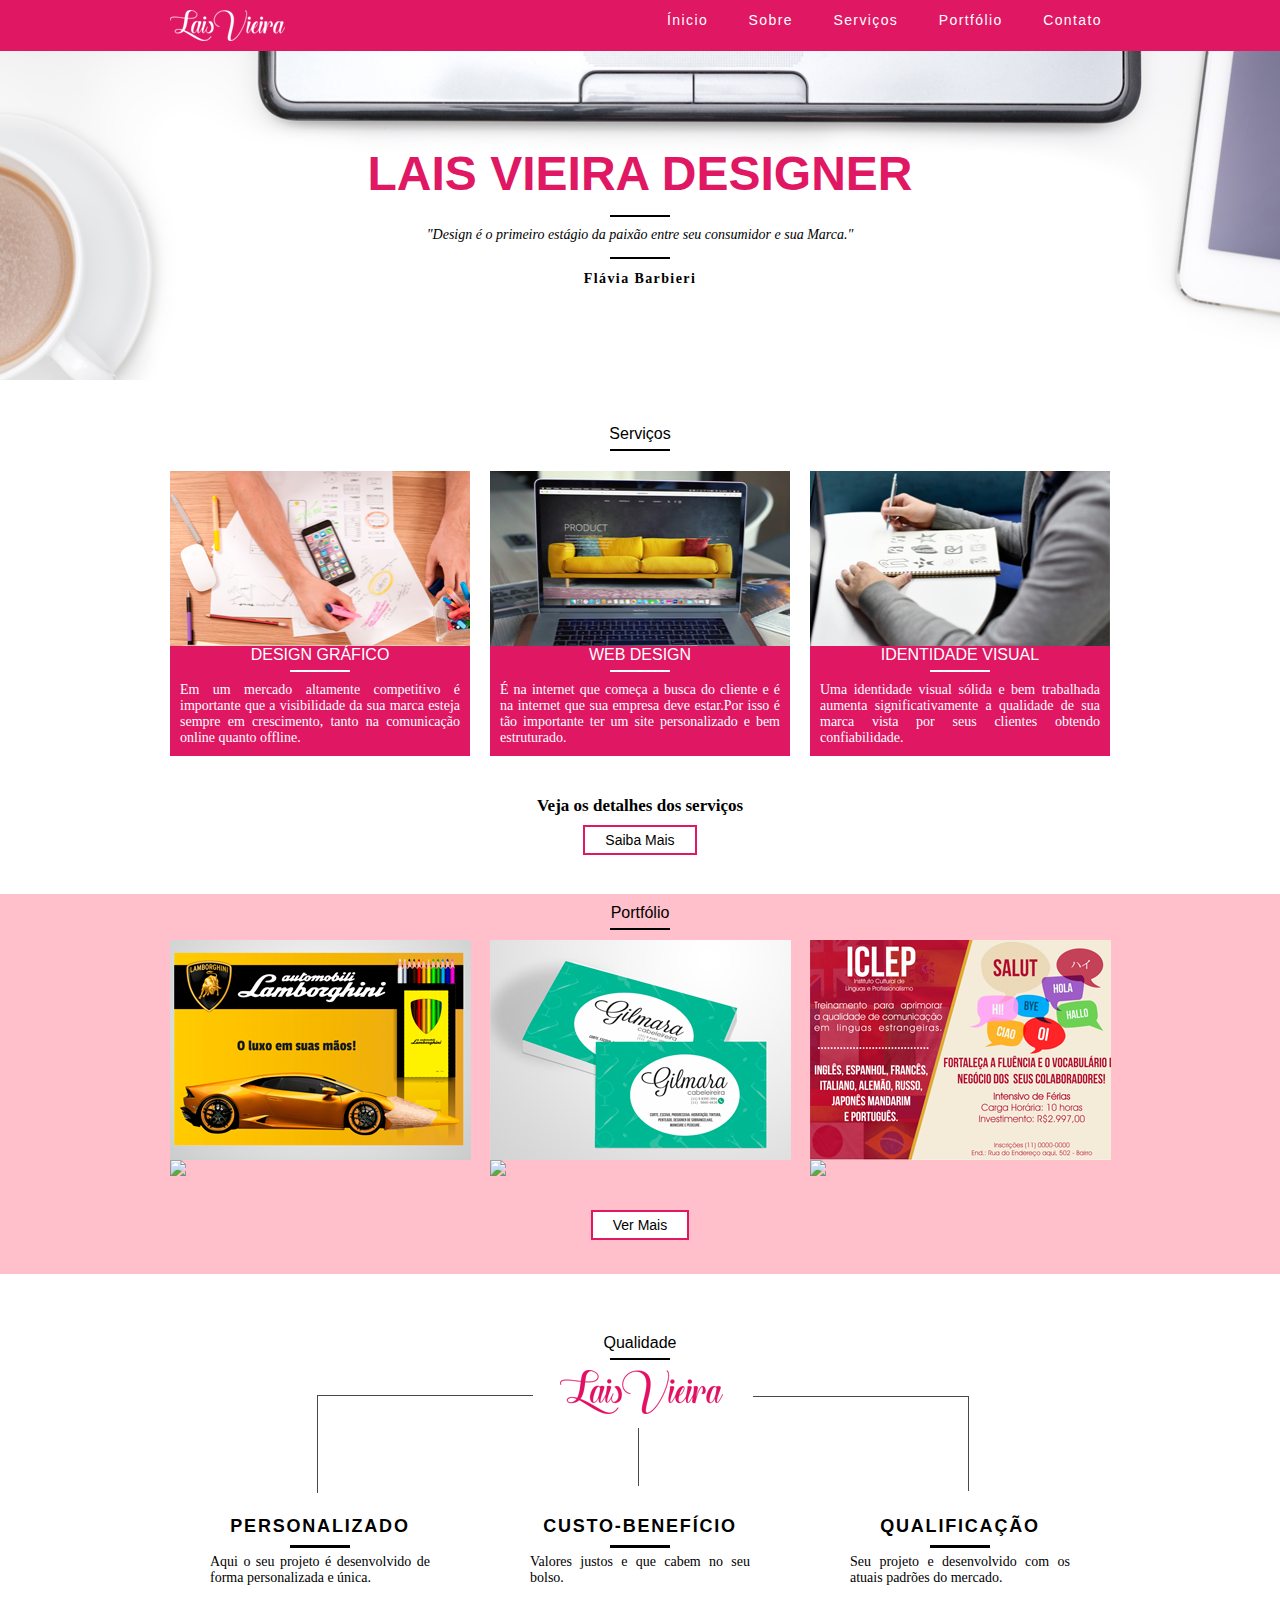
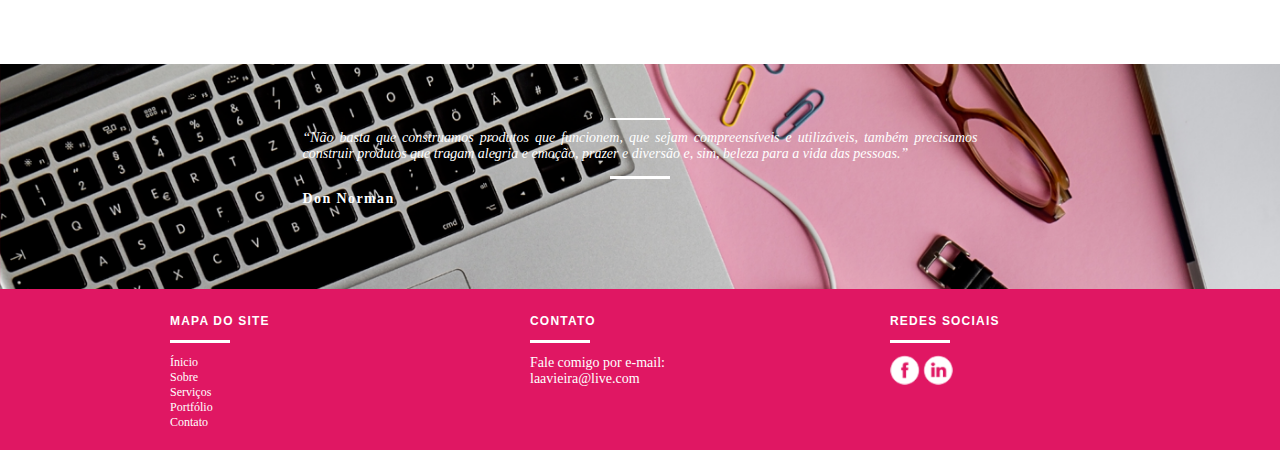
==== index.html @ 623764ba "Add files via upload" ====
<!DOCTYPE html>
<html lang="pt-br">
	<head> 
		<title>Lais Vieira Designer</title>
		<link rel="stylesheet" type="text/css" href="css/normalize.css">
		<link rel="stylesheet" type="text/css" href="css/reset.css">
		<link rel="stylesheet" type="text/css" href="css/grid.css">
		<link rel="stylesheet" type="text/css" href="css/style.css">
	</head>

	<body>

		<header class="header">
			<div class="container">
				<a href="index.html" class="grid-4">
					<img src="img/logo.png" alt="Lais Vieira Design">
				</a>
				<nav class="grid-12 header_menu">
					<ul>
						<li><a href="index.html">Ínicio</a></li>
						<li><a href="sobre.html">Sobre</a></li>
						<li><a href="servicos.html">Serviços</a></li>
						<li><a href="portfolio.html">Portfólio</a></li>
						<li><a href="contato.html">Contato</a></li>
					</ul>
				</nav>
			</div>
		</header>

		<section class="introducao">
			<div class="container">
				<h1>Lais Vieira Designer</h1>
				<blockquote class="quote-externo">
					<p>"Design é o primeiro estágio da paixão entre seu consumidor e sua Marca."</p>
					<cite>Flávia Barbieri</cite>
				</blockquote>
			</div>
		</section>

		<section class="servicos container">
			<h2 class="subtitulo">Serviços</h2>
			<ul class="servicos_linha">
				<li class="grid-1-3">
					<img src="img/servicos/design.png" alt="Design Gráfico">
					<h3 class="subtitulo_branco">Design Gráfico</h3>
					<p>Em um mercado altamente competitivo é importante que a visibilidade da sua marca esteja sempre em crescimento, tanto na comunicação online quanto offline. </p>
				</li>

				<li class="grid-1-3">
					<img src="img/servicos/web-design.png" alt="Web Design">
					<h3 class="subtitulo_branco">Web Design</h3>
					<p>É na internet que começa a busca do cliente e é na internet que sua empresa deve estar.Por isso é tão importante ter um site personalizado e bem estruturado. </p>
				</li>

				<li class="grid-1-3">
					<img src="img/servicos/identidade-visual.png" alt="Identidade Visual">
					<h3 class="subtitulo_branco">Identidade Visual</h3>
					<p>Uma identidade visual sólida e bem trabalhada aumenta significativamente a qualidade de sua marca vista por seus clientes obtendo confiabilidade. </p>
				</li>
			</ul>
			
			<div class="btn_rosa">
				<p>Veja os detalhes dos serviços</p>
				<a href="servicos.html" class="btn">Saiba Mais</a>
			</div>
		</section>

		<section class="portfolio">
			<div class="container">
			<h2 class="subtitulo">Portfólio</h2>
			<ul>
				<li class="grid-1-3">
					<img src="img/portfolio/foto1.png">
				</li>

				<li class="grid-1-3">
					<img src="img/portfolio/foto2.png">
				</li>

				<li class="grid-1-3">
					<img src="img/portfolio/foto3.png">
				</li>
			</ul>
			<ul>
				<li class="grid-1-3">
					<img src="img/portfolio/foto 4.png">
				</li>

				<li class="grid-1-3">
					<img src="img/portfolio/foto 5.png">
				</li>

				<li class="grid-1-3">
					<img src="img/portfolio/foto 6.png">
				</li>
			</ul>
			<div class="btn_rosa">
				<a href="servicos.html" class="btn">Ver Mais</a>
			</div>
		</div>
		</section>

		<section class="qualidade container">
			<h2 class="subtitulo">Qualidade</h2>
			<img src="img/logo-rosa.png" alt="Bikcraft">
			<ul class="qualidade_lista">
				<li class="grid-1-3">
					<h3>Personalizado</h3>
					<p>Aqui o seu projeto é desenvolvido de forma personalizada e única. </p>
				</li>
				<li class="grid-1-3">
					<h3>Custo-benefício</h3>
					<p>Valores justos e que cabem no seu bolso.</p>
				</li>
				<li class="grid-1-3">
					<h3>Qualificação</h3>
					<p>Seu projeto e desenvolvido  com os atuais padrões do mercado. </p>
				</li>
			</ul>		
		</section>

		<section class="quebra">
			<blockquote class="quote-externo-branco  container">
				<p> “Não basta que construamos produtos que funcionem, que sejam 
						compreensíveis e utilizáveis, também precisamos construir produtos 
						que tragam alegria e emoção, prazer e diversão e, sim, beleza para a 
						vida das pessoas.” 	</p>
				<cite> Don Norman </cite>			
			</blockquote>
		</section>

		<footer class="rodape">
			<div class="container">
				<div class="grid-6 mapa-site">
					<h3>Mapa do Site</h3>
					<ul>
						<li><a href="index.html">Ínicio</a></li>
						<li><a href="sobre.html">Sobre</a></li>
						<li><a href="servicos.html">Serviços</a></li>
						<li><a href="Portfolio.html">Portfólio</a></li>
						<li><a href="contato.html">Contato</a></li>
					</ul>						
				</div>

				<div class="grid-6 contato">
					<h3>Contato</h3>
					<p>Fale comigo por e-mail:</p> 
					<p>laavieira@live.com</p>
				</div>

				<div class="grid-4 redes-sociais">
					<h3>Redes Sociais</h3>
					<ul>
						<li>
							<img src="img/icone-facebook.png"><a href="https://www.facebook.com/laavieira2302" target="_blank"></a>
						</li>
						<li>
							<img src="img/icone-linkedin.png"><a href="https://www.linkedin.com/in/lais-vieira-9a462727/" target="_blank"></a>
						</li>
					</ul>					
				</div>


			</div>
		</footer>







	</body>
</html>
---- css/grid.css ----
*, *:before, *:after {
  -webkit-box-sizing: border-box; 
  -moz-box-sizing: border-box; 
  box-sizing: border-box;
}

.container {
	width: 960px;
	margin: 0 auto;
	padding: 0px;
	position: relative;
}

.container:after, .container:before {
	content: " ";
	display: table;
}

.container:after {
	clear: both;
}

.grid-1, .grid-2, .grid-3, .grid-4, .grid-5, .grid-6, .grid-7, .grid-8, .grid-9, .grid-10, .grid-11, .grid-12, .grid-13, .grid-14, .grid-15, .grid-16, .grid-1-3 {
	float: left;
	margin-left: 10px;
	margin-right: 10px;
}

.grid-1 	{width: 40px;}
.grid-2 	{width: 100px;}
.grid-3 	{width: 160px;}
.grid-4 	{width: 220px;}
.grid-5 	{width: 280px;}
.grid-6 	{width: 340px;}
.grid-7 	{width: 400px;}
.grid-8 	{width: 460px;}
.grid-9 	{width: 520px;}
.grid-10 	{width: 580px;}
.grid-11 	{width: 640px;}
.grid-12 	{width: 700px;}
.grid-13 	{width: 760px;}
.grid-14 	{width: 820px;}
.grid-15 	{width: 880px;}
.grid-16 	{width: 940px;}
.grid-1-3	{width: 300px;}

@media only screen and (min-width: 768px) and (max-width: 959px) {

.container {
	width: 768px;
}


.grid-1		{width: 28px;}
.grid-2		{width: 76px;}
.grid-3		{width: 124px;}
.grid-4		{width: 172px;}
.grid-5		{width: 220px;}
.grid-6		{width: 268px;}
.grid-7		{width: 316px;}
.grid-8		{width: 364px;}
.grid-9		{width: 412px;}
.grid-10	{width: 460px;}
.grid-11	{width: 508px;}
.grid-12	{width: 556px;}
.grid-13	{width: 604px;}
.grid-14	{width: 652px;}
.grid-15	{width: 700px;}
.grid-16	{width: 748px;}
.grid-1-3	{width: 236px;}

}

@media only screen and (max-width: 767px) {
.container {
	width: 300px;
}

.qualidade:after {

}



.grid-1, .grid-2, .grid-3, .grid-4, .grid-5, .grid-6, .grid-7, .grid-8, .grid-9, .grid-10, .grid-11, .grid-12, .grid-13, .grid-14, .grid-15, .grid-16, .grid-1-3 {
	width: 300px;
	margin: 0 0 20px 0;
	float: none;
}

}
---- css/style.css ----
/* Estilo Gerais */
body {
	font-family: Arial, Helvetica, sans-serif;
}

p{
	font-family: Georgia, "Times New Roman", serif;
	font-size: 14px;
}

img {
	display: block;

}

.subtitulo {
	text-align: center;
}

/* barrinha preta */
.subtitulo:after {
	content: "";
	display: block;
	width: 60px;
	height: 2.2px;
	background: #000;
	margin: 6px auto 10px auto;
}
/* barrinha branca */
.subtitulo_branco:after {
	content: "";
	display: block;
	width: 60px;
	height: 2.2px;
	background: #fff;
	margin: 6px auto 10px auto;
}

.btn{
	border: solid 2px #e01763;
  padding: 5px 20px 5px 20px;
  color: #000;
  font-size: 14px;
  background: #fff;
}

.btn:hover{
	border: solid 2px #000;
  padding: 5px 20px 5px 20px;
  color: #000;
  font-size: 14px;
}
.quote-externo-branco p{
	font-style: italic;
}

.quote-externo-branco cite{
	font-style: normal;
	font-weight: bold;
	font-size: 14px;
	letter-spacing: .1em;
	font-family: Georgia;
}

.quote-externo-branco p:before, .quote-externo-branco p:after {
	content: "";
	display: block;
	width: 60px;
	height: 2.2px;
	background: #fff;
	margin: 14px auto 10px auto;
}


/* Header */
.header {
	position: fixed;
	z-index: 100;
	width: 100%;
	background: #e01763;
	padding: 10px 0;
}

.header_menu {
	text-align: right;
}

.header_menu ul li {
	display: inline-block;
	margin-left: 20px;
}


.header_menu ul li a {
	font-size: 14px;
	color: #fff;
	letter-spacing: .1em;
	line-height: 20px;
	padding: 8px 8px 8px 8px;
}

.header_menu ul li a:hover {
	color: #000;
	padding: 8px 8px 8px 8px;

}

/* Introdução */

.introducao{
  width: 100%;
  background: url(../img/bg-header.png) no-repeat;
  background-size: cover;
  height: 380px;
  padding-top: 146px;
  text-align: center;
}

.introducao h1{
	font-size: 48px;
	color: #e01763;
	font-weight: bold;
	text-transform: uppercase;

}

.quote-externo{
	color: #000;

}

.quote-externo p{
	font-style: italic;
}

.quote-externo cite{
	font-style: normal;
	font-weight: bold;
	font-size: 14px;
	letter-spacing: .1em;
	font-family: Georgia;
}

.quote-externo p:before, .quote-externo p:after {
	content: "";
	display: block;
	width: 60px;
	height: 2.2px;
	background: #000;
	margin: 14px auto 10px auto;
}

/*Serviços*/
.servicos {
	padding: 45px 0;
}

.servicos img{
	 width: 100%; 
}

.servicos ul{
	padding-top: 10px;
}

.servicos_linha li{
	background: #e01763;
	
}

.servicos_linha h3{
  color: #fff;
  text-transform: uppercase;
  text-align: center;
	
}

.servicos_linha p{
	text-align: justify;
	padding: 0 10px 10px 10px;
	color: #fff;
	
}


.btn_rosa{
	padding-top: 40px;
  clear: both;
	text-align: center;
	font-weight: bold;
}

.btn_rosa p {
	font-size: 17px;
	font-weight: bold;
	padding: 0px 0px 15px 0px;
}

/* Portfolio */
.portfolio{
  width: 100%;
  background: pink;
  padding-top: 10px;
  padding-bottom: 40px;
}

.qualidade {
	padding: 60px 0;
}

.qualidade p {
	text-align: justify;
}

.qualidade:after {
  content: "";
  width: 655px;
  height: 100px;
  display: block;
  background: url(../img/linhas.png) no-repeat center;
  position: absolute;
  top: 120px;
  right: 150px;
  z-index: -1;
}

/* Qualidade */
.qualidade img{
	margin: 0 auto;
	    margin-left: 400px;
}

.qualidade_lista {
	padding-top: 80px;
	padding-bottom: 110px;
}

.qualidade_lista li {
	text-align: center;
	padding: 0 40px;
}

.qualidade_lista li h3{
	font-weight: bold;
	font-size: 18px;
	line-height: 25px;
	text-transform: uppercase;
	letter-spacing: .1em;
	margin-top: 20px;
}

.qualidade_lista li h3:after{
	content: "";
	display: block;
	width: 60px;
	height: 3px;
	background: #000;
	margin: 6px auto;
}


/* Quebra */
.quebra{
	width: 100%;
	height: 225px;
	background: url("../img/design-1.png") no-repeat center;
	background-size: cover;
	text-align: center;
	padding-top: 40px;

}

.quebra .quote-externo-branco {
	max-width: 675px;
	color: #fff;
  text-align: justify;
}

.rodape{
	background: #e01763;
	font-size: 12px;
	padding-top: 20px;
	padding-bottom: 20px;
	font-family: Georgia;
	color: #fff;
}

.rodape h3{
	font-weight: bold;
	font-family: Arial;
	font-weight: bold;
  line-height: 25px;
  text-transform: uppercase;
  letter-spacing: .1em;
  text-align: left;
}

.rodape h3:after{
	content: "";
	display: block;
	width: 60px;
	height: 2.5px;
	background: #fff;
	margin: 6px 0 12px 0;
}

.mapa-site a{
	color: #fff;
	list-style: lower-norwegian;
}

.mapa-site a:hover{
	color: #000;
	list-style: lower-norwegian;
}

.redes-sociais ul li{
	display: inline-block;
}

.redes-sociais img{
	width: 30px;
}
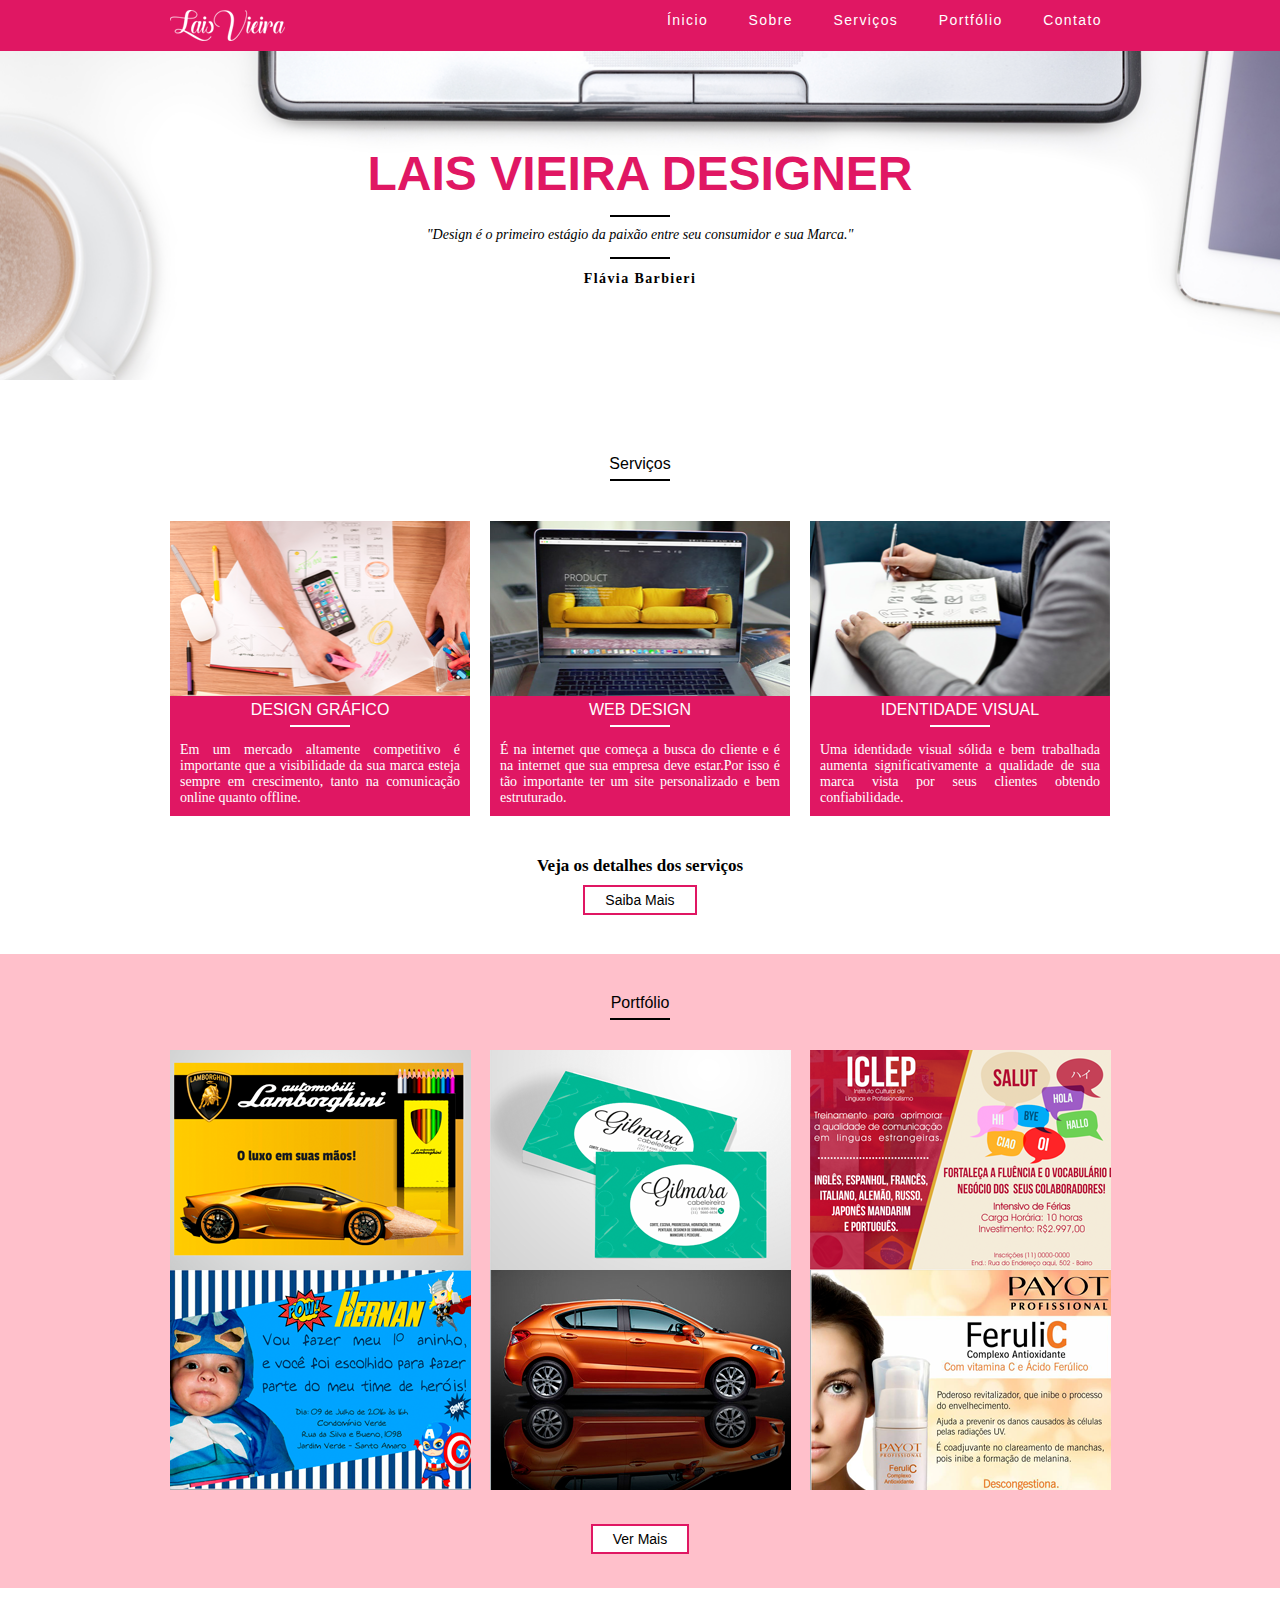
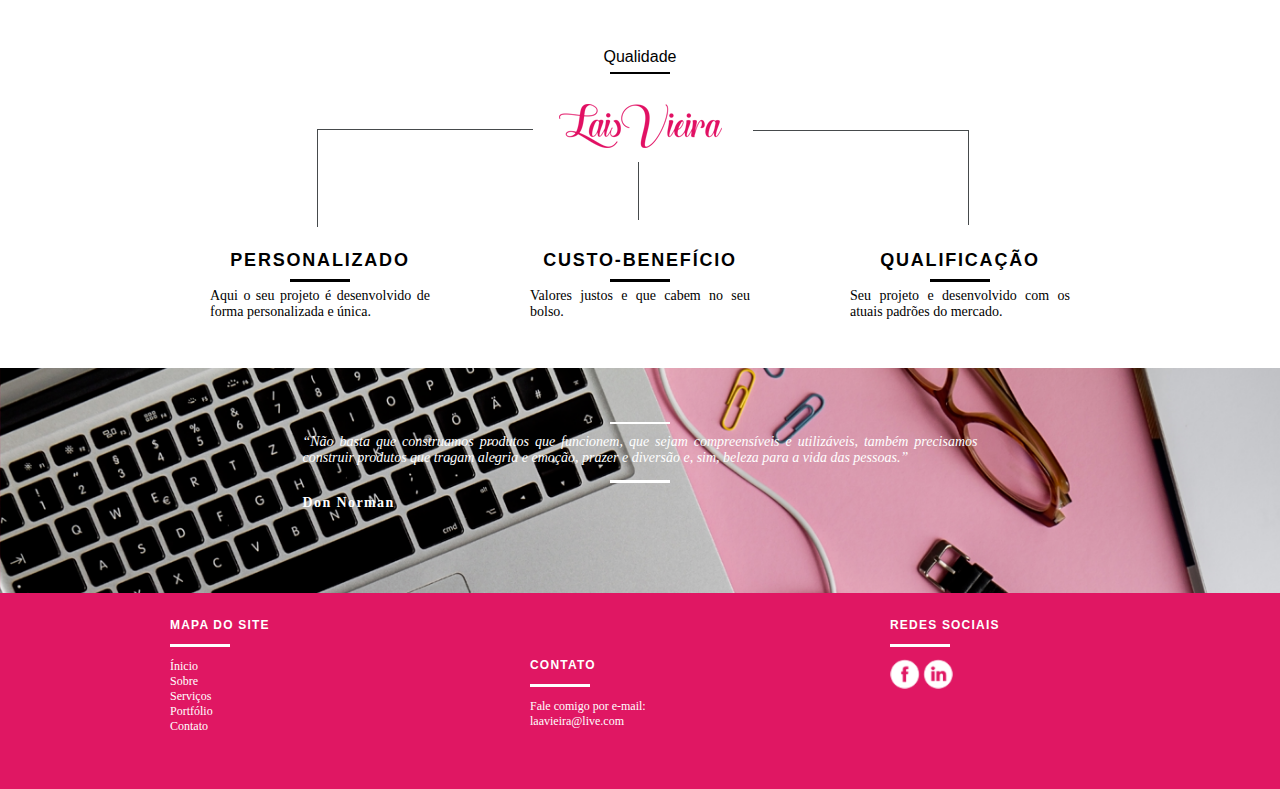
==== commit 46905e81: "Add files via upload" ====
--- a/index.html
+++ b/index.html
@@ -1,11 +1,22 @@
 <!DOCTYPE html>
 <html lang="pt-br">
 	<head> 
+		<meta charset="utf-8">
 		<title>Lais Vieira Designer</title>
-		<link rel="stylesheet" type="text/css" href="css/normalize.css">
-		<link rel="stylesheet" type="text/css" href="css/reset.css">
-		<link rel="stylesheet" type="text/css" href="css/grid.css">
+		<meta name="description" content="Desenvolvemos arte personalizada para você.">
+
+		<meta property="og:type" content="website"/>
+		<meta property="og:title" content="Lais Vieira Designer"/>
+		<meta property="og:description" content="Desenvolvemos arte personalizada para você."/>
+		<meta property="og:url" content=""/>
+		<meta property="og:image" content=""/>
+
+		<meta name="viewport" content="width=device-width, initial-scale=1">
+
+		<link rel="shortcut icon" href="favicon.ico">
+
 		<link rel="stylesheet" type="text/css" href="css/style.css">
+		<script src="js/libs/modernizr.custom.45655.js"></script>
 	</head>
 
 	<body>
@@ -37,7 +48,7 @@
 			</div>
 		</section>
 
-		<section class="servicos container">
+		<section class="servicos_home container animar">
 			<h2 class="subtitulo">Serviços</h2>
 			<ul class="servicos_linha">
 				<li class="grid-1-3">
@@ -70,28 +81,28 @@
 			<h2 class="subtitulo">Portfólio</h2>
 			<ul>
 				<li class="grid-1-3">
-					<img src="img/portfolio/foto1.png">
+					<img src="img/portfolio/foto1.png" alt="Portfólio">
 				</li>
 
 				<li class="grid-1-3">
-					<img src="img/portfolio/foto2.png">
+					<img src="img/portfolio/foto2.png" alt="Portfólio">
 				</li>
 
 				<li class="grid-1-3">
-					<img src="img/portfolio/foto3.png">
+					<img src="img/portfolio/foto3.png" alt="Portfólio">
 				</li>
 			</ul>
 			<ul>
 				<li class="grid-1-3">
-					<img src="img/portfolio/foto 4.png">
+					<img src="img/portfolio/foto4.png" alt="Portfólio">
 				</li>
 
 				<li class="grid-1-3">
-					<img src="img/portfolio/foto 5.png">
+					<img src="img/portfolio/foto5.png" alt="Portfólio">
 				</li>
 
 				<li class="grid-1-3">
-					<img src="img/portfolio/foto 6.png">
+					<img src="img/portfolio/foto6.png" alt="Portfólio">
 				</li>
 			</ul>
 			<div class="btn_rosa">
@@ -144,18 +155,24 @@
 
 				<div class="grid-6 contato">
 					<h3>Contato</h3>
-					<p>Fale comigo por e-mail:</p> 
-					<p>laavieira@live.com</p>
+					<ul>
+						<li>Fale comigo por e-mail:</li>
+						<li>laavieira@live.com</li>
+					</ul>
 				</div>
 
 				<div class="grid-4 redes-sociais">
 					<h3>Redes Sociais</h3>
 					<ul>
 						<li>
-							<img src="img/icone-facebook.png"><a href="https://www.facebook.com/laavieira2302" target="_blank"></a>
+							<a href="https://www.facebook.com/laavieira2302" target="_blank">
+								<img src="img/icone-facebook.png" alt="Facebook">
+							</a>
 						</li>
 						<li>
-							<img src="img/icone-linkedin.png"><a href="https://www.linkedin.com/in/lais-vieira-9a462727/" target="_blank"></a>
+							<a href="https://www.linkedin.com/in/lais-vieira-9a462727/" target="_blank">
+								<img src="img/icone-linkedin.png" alt="linkedin">
+							</a>
 						</li>
 					</ul>					
 				</div>
@@ -165,10 +182,11 @@
 		</footer>
 
 
-
-
-
-
+	<!-- JavaScript -->
+	<script src="js/libs/jquery-1.11.2.min.js"></script>
+	<script src="js/plugins.js"></script>
+	<script src="js/main.js"></script>
+	<!-- JavaScript -->
 
 	</body>
 </html>--- a/css/style.css
+++ b/css/style.css
@@ -1,3 +1,562 @@
+/*! normalize.css v3.0.2 | MIT License | git.io/normalize */
+
+/**
+ * 1. Set default font family to sans-serif.
+ * 2. Prevent iOS text size adjust after orientation change, without disabling
+ *    user zoom.
+ */
+
+html {
+  font-family: sans-serif; /* 1 */
+  -ms-text-size-adjust: 100%; /* 2 */
+  -webkit-text-size-adjust: 100%; /* 2 */
+}
+
+/**
+ * Remove default margin.
+ */
+
+body {
+  margin: 0;
+}
+
+/* HTML5 display definitions
+   ========================================================================== */
+
+/**
+ * Correct `block` display not defined for any HTML5 element in IE 8/9.
+ * Correct `block` display not defined for `details` or `summary` in IE 10/11
+ * and Firefox.
+ * Correct `block` display not defined for `main` in IE 11.
+ */
+
+article,
+aside,
+details,
+figcaption,
+figure,
+footer,
+header,
+hgroup,
+main,
+menu,
+nav,
+section,
+summary {
+  display: block;
+}
+
+/**
+ * 1. Correct `inline-block` display not defined in IE 8/9.
+ * 2. Normalize vertical alignment of `progress` in Chrome, Firefox, and Opera.
+ */
+
+audio,
+canvas,
+progress,
+video {
+  display: inline-block; /* 1 */
+  vertical-align: baseline; /* 2 */
+}
+
+/**
+ * Prevent modern browsers from displaying `audio` without controls.
+ * Remove excess height in iOS 5 devices.
+ */
+
+audio:not([controls]) {
+  display: none;
+  height: 0;
+}
+
+/**
+ * Address `[hidden]` styling not present in IE 8/9/10.
+ * Hide the `template` element in IE 8/9/11, Safari, and Firefox < 22.
+ */
+
+[hidden],
+template {
+  display: none;
+}
+
+/* Links
+   ========================================================================== */
+
+/**
+ * Remove the gray background color from active links in IE 10.
+ */
+
+a {
+  background-color: transparent;
+}
+
+/**
+ * Improve readability when focused and also mouse hovered in all browsers.
+ */
+
+a:active,
+a:hover {
+  outline: 0;
+}
+
+/* Text-level semantics
+   ========================================================================== */
+
+/**
+ * Address styling not present in IE 8/9/10/11, Safari, and Chrome.
+ */
+
+abbr[title] {
+  border-bottom: 1px dotted;
+}
+
+/**
+ * Address style set to `bolder` in Firefox 4+, Safari, and Chrome.
+ */
+
+b,
+strong {
+  font-weight: bold;
+}
+
+/**
+ * Address styling not present in Safari and Chrome.
+ */
+
+dfn {
+  font-style: italic;
+}
+
+/**
+ * Address variable `h1` font-size and margin within `section` and `article`
+ * contexts in Firefox 4+, Safari, and Chrome.
+ */
+
+h1 {
+  font-size: 2em;
+  margin: 0.67em 0;
+}
+
+/**
+ * Address styling not present in IE 8/9.
+ */
+
+mark {
+  background: #ff0;
+  color: #000;
+}
+
+/**
+ * Address inconsistent and variable font size in all browsers.
+ */
+
+small {
+  font-size: 80%;
+}
+
+/**
+ * Prevent `sub` and `sup` affecting `line-height` in all browsers.
+ */
+
+sub,
+sup {
+  font-size: 75%;
+  line-height: 0;
+  position: relative;
+  vertical-align: baseline;
+}
+
+sup {
+  top: -0.5em;
+}
+
+sub {
+  bottom: -0.25em;
+}
+
+/* Embedded content
+   ========================================================================== */
+
+/**
+ * Remove border when inside `a` element in IE 8/9/10.
+ */
+
+img {
+  border: 0;
+}
+
+/**
+ * Correct overflow not hidden in IE 9/10/11.
+ */
+
+svg:not(:root) {
+  overflow: hidden;
+}
+
+/* Grouping content
+   ========================================================================== */
+
+/**
+ * Address margin not present in IE 8/9 and Safari.
+ */
+
+figure {
+  margin: 1em 40px;
+}
+
+/**
+ * Address differences between Firefox and other browsers.
+ */
+
+hr {
+  -moz-box-sizing: content-box;
+  box-sizing: content-box;
+  height: 0;
+}
+
+/**
+ * Contain overflow in all browsers.
+ */
+
+pre {
+  overflow: auto;
+}
+
+/**
+ * Address odd `em`-unit font size rendering in all browsers.
+ */
+
+code,
+kbd,
+pre,
+samp {
+  font-family: monospace, monospace;
+  font-size: 1em;
+}
+
+/* Forms
+   ========================================================================== */
+
+/**
+ * Known limitation: by default, Chrome and Safari on OS X allow very limited
+ * styling of `select`, unless a `border` property is set.
+ */
+
+/**
+ * 1. Correct color not being inherited.
+ *    Known issue: affects color of disabled elements.
+ * 2. Correct font properties not being inherited.
+ * 3. Address margins set differently in Firefox 4+, Safari, and Chrome.
+ */
+
+button,
+input,
+optgroup,
+select,
+textarea {
+  color: inherit; /* 1 */
+  font: inherit; /* 2 */
+  margin: 0; /* 3 */
+}
+
+/**
+ * Address `overflow` set to `hidden` in IE 8/9/10/11.
+ */
+
+button {
+  overflow: visible;
+}
+
+/**
+ * Address inconsistent `text-transform` inheritance for `button` and `select`.
+ * All other form control elements do not inherit `text-transform` values.
+ * Correct `button` style inheritance in Firefox, IE 8/9/10/11, and Opera.
+ * Correct `select` style inheritance in Firefox.
+ */
+
+button,
+select {
+  text-transform: none;
+}
+
+/**
+ * 1. Avoid the WebKit bug in Android 4.0.* where (2) destroys native `audio`
+ *    and `video` controls.
+ * 2. Correct inability to style clickable `input` types in iOS.
+ * 3. Improve usability and consistency of cursor style between image-type
+ *    `input` and others.
+ */
+
+button,
+html input[type="button"], /* 1 */
+input[type="reset"],
+input[type="submit"] {
+  -webkit-appearance: button; /* 2 */
+  cursor: pointer; /* 3 */
+}
+
+/**
+ * Re-set default cursor for disabled elements.
+ */
+
+button[disabled],
+html input[disabled] {
+  cursor: default;
+}
+
+/**
+ * Remove inner padding and border in Firefox 4+.
+ */
+
+button::-moz-focus-inner,
+input::-moz-focus-inner {
+  border: 0;
+  padding: 0;
+}
+
+/**
+ * Address Firefox 4+ setting `line-height` on `input` using `!important` in
+ * the UA stylesheet.
+ */
+
+input {
+  line-height: normal;
+}
+
+/**
+ * It's recommended that you don't attempt to style these elements.
+ * Firefox's implementation doesn't respect box-sizing, padding, or width.
+ *
+ * 1. Address box sizing set to `content-box` in IE 8/9/10.
+ * 2. Remove excess padding in IE 8/9/10.
+ */
+
+input[type="checkbox"],
+input[type="radio"] {
+  box-sizing: border-box; /* 1 */
+  padding: 0; /* 2 */
+}
+
+/**
+ * Fix the cursor style for Chrome's increment/decrement buttons. For certain
+ * `font-size` values of the `input`, it causes the cursor style of the
+ * decrement button to change from `default` to `text`.
+ */
+
+input[type="number"]::-webkit-inner-spin-button,
+input[type="number"]::-webkit-outer-spin-button {
+  height: auto;
+}
+
+/**
+ * 1. Address `appearance` set to `searchfield` in Safari and Chrome.
+ * 2. Address `box-sizing` set to `border-box` in Safari and Chrome
+ *    (include `-moz` to future-proof).
+ */
+
+input[type="search"] {
+  -webkit-appearance: textfield; /* 1 */
+  -moz-box-sizing: content-box;
+  -webkit-box-sizing: content-box; /* 2 */
+  box-sizing: content-box;
+}
+
+/**
+ * Remove inner padding and search cancel button in Safari and Chrome on OS X.
+ * Safari (but not Chrome) clips the cancel button when the search input has
+ * padding (and `textfield` appearance).
+ */
+
+input[type="search"]::-webkit-search-cancel-button,
+input[type="search"]::-webkit-search-decoration {
+  -webkit-appearance: none;
+}
+
+/**
+ * Define consistent border, margin, and padding.
+ */
+
+fieldset {
+  border: 1px solid #c0c0c0;
+  margin: 0 2px;
+  padding: 0.35em 0.625em 0.75em;
+}
+
+/**
+ * 1. Correct `color` not being inherited in IE 8/9/10/11.
+ * 2. Remove padding so people aren't caught out if they zero out fieldsets.
+ */
+
+legend {
+  border: 0; /* 1 */
+  padding: 0; /* 2 */
+}
+
+/**
+ * Remove default vertical scrollbar in IE 8/9/10/11.
+ */
+
+textarea {
+  overflow: auto;
+}
+
+/**
+ * Don't inherit the `font-weight` (applied by a rule above).
+ * NOTE: the default cannot safely be changed in Chrome and Safari on OS X.
+ */
+
+optgroup {
+  font-weight: bold;
+}
+
+/* Tables
+   ========================================================================== */
+
+/**
+ * Remove most spacing between table cells.
+ */
+
+table {
+  border-collapse: collapse;
+  border-spacing: 0;
+}
+
+td,
+th {
+  padding: 0;
+}
+
+
+/* ==========================================================================
+   Reset
+   ========================================================================== */
+
+/**
+ * Remove anchor tex-decoration
+ */ 
+
+a {
+	text-decoration: none;
+}
+
+/**
+ * Remove list-style
+ */ 
+
+ol, ul {
+	list-style: none;
+}
+
+html, body, div, span, iframe, h1, h2, h3, h4, h5, h6, p, blockquote, a, em, img, dl, dt, dd, ol, ul, li, fieldset, form, label, legend, article, footer, header, nav, section, main {
+	margin: 0;
+	padding: 0;
+	border: 0;
+	vertical-align: baseline;
+}
+
+h1, h2, h3, h4, h5, h6, p, a, ul {
+	font-size: 1em;
+	font-weight: normal;
+}
+
+
+
+*, *:before, *:after {
+  -webkit-box-sizing: border-box; 
+  -moz-box-sizing: border-box; 
+  box-sizing: border-box;
+}
+
+.container {
+	width: 960px;
+	margin: 0 auto;
+	padding: 0px;
+	position: relative;
+}
+
+.container:after, .container:before {
+	content: " ";
+	display: table;
+}
+
+.container:after {
+	clear: both;
+}
+
+.grid-1, .grid-2, .grid-3, .grid-4, .grid-5, .grid-6, .grid-7, .grid-8, .grid-9, .grid-10, .grid-11, .grid-12, .grid-13, .grid-14, .grid-15, .grid-16, .grid-1-3 {
+	float: left;
+	margin-left: 10px;
+	margin-right: 10px;
+}
+
+.grid-1 	{width: 40px;}
+.grid-2 	{width: 100px;}
+.grid-3 	{width: 160px;}
+.grid-4 	{width: 220px;}
+.grid-5 	{width: 280px;}
+.grid-6 	{width: 340px;}
+.grid-7 	{width: 400px;}
+.grid-8 	{width: 460px;}
+.grid-9 	{width: 520px;}
+.grid-10 	{width: 580px;}
+.grid-11 	{width: 640px;}
+.grid-12 	{width: 700px;}
+.grid-13 	{width: 760px;}
+.grid-14 	{width: 820px;}
+.grid-15 	{width: 880px;}
+.grid-16 	{width: 940px;}
+.grid-1-3	{width: 300px;}
+
+@media only screen and (min-width: 768px) and (max-width: 959px) {
+
+.container {
+		width: 768px;
+}
+
+
+.grid-1		{width: 28px;}
+.grid-2		{width: 76px;}
+.grid-3		{width: 124px;}
+.grid-4		{width: 172px;}
+.grid-5		{width: 220px;}
+.grid-6		{width: 268px;}
+.grid-7		{width: 316px;}
+.grid-8		{width: 364px;}
+.grid-9		{width: 412px;}
+.grid-10	{width: 460px;}
+.grid-11	{width: 508px;}
+.grid-12	{width: 556px;}
+.grid-13	{width: 604px;}
+.grid-14	{width: 652px;}
+.grid-15	{width: 700px;}
+.grid-16	{width: 748px;}
+.grid-1-3	{width: 236px;}
+
+}
+
+@media only screen and (max-width: 767px) {
+.container {
+	width: 100%;
+}
+
+.qualidade:after {
+
+}
+
+
+
+.grid-1, .grid-2, .grid-3, .grid-4, .grid-5, .grid-6, .grid-7, .grid-8, .grid-9, .grid-10, .grid-11, .grid-12, .grid-13, .grid-14, .grid-15, .grid-16, .grid-1-3 {
+	width: 100%;
+	margin: 0 auto;
+
+}
+
+}
+
+
+
+
+
 /* Estilo Gerais */
 body {
 	font-family: Arial, Helvetica, sans-serif;
@@ -48,7 +607,8 @@
 	border: solid 2px #000;
   padding: 5px 20px 5px 20px;
   color: #000;
-  font-size: 14px;
+  font-size: 14px;  
+  transition: all 1s ease;
 }
 .quote-externo-branco p{
 	font-style: italic;
@@ -102,6 +662,7 @@
 .header_menu ul li a:hover {
 	color: #000;
 	padding: 8px 8px 8px 8px;
+	transition: all 1s ease;
 
 }
 
@@ -151,15 +712,15 @@
 }
 
 /*Serviços*/
-.servicos {
+.servicos_home {
 	padding: 45px 0;
 }
 
-.servicos img{
+.servicos_home img{
 	 width: 100%; 
 }
 
-.servicos ul{
+.servicos_home ul{
 	padding-top: 10px;
 }
 
@@ -172,6 +733,7 @@
   color: #fff;
   text-transform: uppercase;
   text-align: center;
+ 	padding: 5px;
 	
 }
 
@@ -205,7 +767,7 @@
 }
 
 .qualidade {
-	padding: 60px 0;
+	padding: 30px 0;
 }
 
 .qualidade p {
@@ -219,7 +781,7 @@
   display: block;
   background: url(../img/linhas.png) no-repeat center;
   position: absolute;
-  top: 120px;
+  top: 140px;
   right: 150px;
   z-index: -1;
 }
@@ -227,7 +789,6 @@
 /* Qualidade */
 .qualidade img{
 	margin: 0 auto;
-	    margin-left: 400px;
 }
 
 .qualidade_lista {
@@ -312,6 +873,7 @@
 .mapa-site a:hover{
 	color: #000;
 	list-style: lower-norwegian;
+	transition: all 1s ease;
 }
 
 .redes-sociais ul li{
@@ -322,3 +884,647 @@
 	width: 30px;
 }
 
+.redes-socias a:hover{
+	color: #000;
+	list-style: lower-norwegian;
+
+	background: red;
+}
+
+
+/* animações */
+.js, .introducao h1, .introducao blockquote, .introducao btn, .servicos_home, .container_total, .portfolio_total, {
+	opacity: 0;
+}
+
+.animated {
+  animation-duration: 1s;
+  animation-fill-mode: both;
+}
+
+@keyframes fadeInDown {
+  from {
+    opacity: 0;
+    transform: translate3d(0, -20px, 0);
+  }
+
+  to {
+    opacity: 1;
+    transform: none;
+  }
+}
+
+.fadeInDown {
+  animation-name: fadeInDown;
+}
+
+.introducao_sobre{
+  width: 100%;
+  background: url(../img/bg-sobre.png) no-repeat center;
+  background-size: cover;
+  height:200px;
+  padding-top: 100px;
+  text-align: center;
+}
+
+.introducao_sobre h1{
+	font-size: 36px;
+	color: #e01763;
+	font-weight: bold;
+	text-transform: uppercase;
+
+}
+
+.sobre_perfil {
+  padding: 33px 0px 0px 0px;
+  }
+
+.sobre_perfil p{
+	text-align: justify;
+	padding: 0 0 20px 30px;
+
+}
+
+.btn_contato{
+ 	padding-top: 10px;
+	clear: both;
+	 text-align: center;
+ 	font-weight: bold;
+}
+
+.sobre h2{
+	padding: 60px 0 20px 0;
+}
+
+.sobre h2:after {
+	content: "";
+	display: block;
+	width: 60px;
+	height: 2.2px;
+	background: #000;
+  margin: 6px 0px 10px 73px;
+}
+
+.img_academica{
+	margin-top: -51px;
+	float: right;
+}
+
+.sobre_linha{
+	font-size: 14px;
+	font-family: georgia;
+}
+
+.sobre_linha ul {
+	padding-bottom: 20px;
+}
+
+.img_profisisonal{
+	margin-top: 63px;
+}
+
+.sobre_coluna{
+	padding-left: 33px;
+}
+.sobre_citacao{
+	padding: 60px 0 60px 0;
+  color: #7d7d7d;
+ 	text-align: center;
+}
+
+.sobre_citacao p{
+	font-size: 30px;
+
+}
+
+
+
+.introducao_serv{
+  width: 100%;
+  background: url(../img/bg-servicos.png) no-repeat center;
+  background-size: cover;
+  height:200px;
+  padding-top: 100px;
+  text-align: center;
+}
+
+.introducao_serv h1{
+	font-size: 36px;
+	color: #e01763;
+	font-weight: bold;
+	text-transform: uppercase;
+
+}
+.serv{
+	    padding: 0px 0 60px 0;
+}
+
+h2{
+	padding: 30px 0 20px 0;
+}
+h2:after {
+	content: "";
+	display: block;
+	width: 60px;
+	height: 2.2px;
+	background: #000;
+  margin: 6px auto 10px 28px
+}
+
+.titulo_identidade:after{
+	content: "";
+	display: block;
+	width: 60px;
+	height: 2.2px;
+	background: #000;
+  margin: 6px auto 10px 45px;
+}
+
+.identidade_visual_serv{
+	padding: 30px 0 0 0;
+}
+
+.img_identidade{
+	margin-top: -65px;
+}
+
+.img_design{
+	margin-top:30px;
+}
+
+.serv_linha{
+	font-size: 14px;
+	font-family: georgia;
+}
+
+.serv_linha ul {
+	padding-bottom: 20px;
+	text-align: justify;
+}
+
+.serv_linha ul li{
+    padding:0 15px 20px 0;
+}
+
+
+
+.serv_coluna{
+	padding-left: 30px;
+}
+.serv_citacao{
+	padding: 60px 0 60px 0;
+  color: #7d7d7d;
+ 	text-align: center;
+}
+
+.serv_citacao p{
+	font-size: 30px;
+
+}
+
+.linha:after {
+    content: "";
+    width: 655px;
+    height: 100px;
+    display: block;
+    background: url(../img/linhas.png) no-repeat center;
+    position: absolute;
+    top: 170px;
+    right: 150px;
+    z-index: -1;
+}
+
+
+
+
+.introducao_portfolio{
+  width: 100%;
+  background: url(../img/bg-portfolio.png) no-repeat center;
+  background-size: cover;
+  height:200px;
+  padding-top: 100px;
+  text-align: center;
+}
+
+.introducao_portfolio h1{
+  font-size: 36px;
+  color: #e01763;
+  font-weight: bold;
+  text-transform: uppercase;
+
+}
+
+.toolbar{
+      padding: 65px 0 0 0;
+}
+
+#portfolio {  
+    margin: 1rem 0;
+    -webkit-column-count: 3; 
+    -moz-column-count: 3;
+    column-count: 3;
+    -webkit-column-gap: 1rem;
+    -moz-column-gap: 1rem;
+    column-gap: 1rem;
+    -webkit-column-width: 33%;
+    -moz-column-width: 33%;
+    column-width: 33%;
+}
+.tile { 
+    -webkit-transform: scale(0);
+    transform: scale(0);
+    -webkit-transition: all 350ms ease;
+    transition: all 350ms ease;
+
+}
+.tile:hover { 
+
+}
+
+.scale-anm {
+  transform: scale(1);
+}
+
+
+
+.tile img {
+    max-width: 100%;
+    width: 100%;
+    height: auto;
+    margin-bottom: 1rem;
+  
+}
+
+
+
+
+.introducao_contato{
+  width: 100%;
+  background: url(../img/bg-contato.png) no-repeat center;
+  background-size: cover;
+  height:200px;
+  padding-top: 100px;
+  text-align: center;
+}
+
+.introducao_contato h1{
+  font-size: 36px;
+  color: #e01763;
+  font-weight: bold;
+  text-transform: uppercase;
+
+}
+
+
+.interna_contato {
+  background: url("../img/bg-contato.jpg") no-repeat center;
+  background-size: cover;
+}
+
+/*Orçamento*/
+
+.contato {
+  padding: 40px 0;
+}
+
+.contato_form {
+  padding-right: 60px;
+}
+
+.contato_form label{
+  display: block;
+  font-family: Georgia, "Times New Roman", serif;
+  font-size: 18px;
+  line-height: 25px;
+  margin-bottom: 4px;
+}
+
+.contato_form input {
+  display: block;
+  width: 100%;
+  border: 2px solid #e01763;
+  background: none;
+  padding: 5px 10px;
+  margin-bottom: 10px;
+  outline: none;
+  font-size: 14px;
+  font-family: Georgia, "Times New Roman", serif;
+}
+
+.contato_form textarea {
+  display: block;
+  width: 100%;
+  height: 120px;
+  border: 2px solid #e01763;
+  background: none;
+  padding: 7px 10px;
+  margin-bottom: 20px;
+  outline: none;
+  font-size: 14px;
+  font-family: Georgia, "Times New Roman", serif;
+}
+
+.contato_form button {
+  padding: 7px 40px;
+  background: none;
+}
+
+.orcamento_dados {
+  color: #fff;
+}
+
+.contato_dados h3{
+  font-size: 18px;
+  line-height: 25px;
+  text-transform: uppercase;
+  color: #fec63e;
+  font-weight: bold;
+}
+
+.contato_dados span {
+  display: block;
+  font-size: 18px;
+  line-height: 30px;
+  font-family: Georgia, "Times New Roman", serif;
+}
+
+.contato_dados span:nth-of-type(even) {
+  margin-bottom: 30px;
+}
+
+.contato_dados ul {
+  margin-top: 10px;
+}
+
+.contato_dados ul li {
+  display: inline-block;
+  margin-right: 10px;
+}
+
+.contato_dados ul li a {
+  display: block;
+  padding: 10px;
+}
+
+.contato_dados ul li a:hover {
+  border-color: #000;
+}
+
+.contato_mapa {
+  margin-bottom: 60px;
+}
+
+
+
+/* Estilo para tablet */
+
+@media only screen and (min-width: 768px) and (max-width: 959px) {
+
+.servicos_linha li {
+  background: #e01763;
+  width: 30%;
+  height: 290px;
+}
+
+.portfolio img {
+  width: 100%;
+}
+
+.qualidade {
+  padding: 25px 0px 65px 25px;
+}
+
+.qualidade_lista {
+  padding-top: 15px;
+  padding-bottom: 110px;
+}
+
+.qualidade_lista li {
+   text-align: center;
+   padding: 0 10px;
+   width: 30%;
+}
+
+.qualidade:after {
+  display: none;
+
+}
+
+.qualidade img {
+  margin: 0 auto;
+  padding-top: 15px;
+}
+
+
+/* sobre */
+
+.sobre_texto {
+  width: 64%;
+  padding: 0 0 0 55px;
+}
+
+.sobre_linha ul li{
+	width: 121px;
+}
+
+.sobre_coluna {
+    padding-left: 79px;
+    width: 300px;
+
+}
+
+
+
+/* serviços */
+.servico_texto {
+    width: 64%;
+    padding: 10px 0 0 75px;
+    text-align: justify;
+}
+
+.servicos_design {
+    padding: 62px 0px 0 75px;
+}
+
+
+.servicos_coluna {
+    padding-left: 79px;
+    width: 60%;
+}
+
+.serv_coluna {
+   padding-left: 75px;
+}
+
+
+
+}
+
+
+/* Estilo para smartphone */
+@media only screen and (max-width: 767px) {
+
+	.btn_rosa {
+  padding: 0px; 
+}
+
+
+.header{
+	position: relative;
+	height: 300px;
+}
+
+.header img{
+	margin: 0 auto;
+}
+
+.header menu{
+	text-align: center;
+}
+
+.header_menu ul {
+  width: 442px;
+  margin: 0 auto;
+}
+
+.header_menu ul li {
+  display: list-item;
+  margin: 0 auto;
+  width: 32%;
+  padding-top: 10px;
+}
+
+.header_menu ul li a {
+	color: #fff;	
+	border: 2px solid #fff;
+	width: 140px;
+	display: block;
+	padding: 6px 6px 6px 6px;
+	margin: 18px 0px -18px 0px;
+	text-align: center;
+}
+
+.header_menu ul li a:hover {
+	background: pink;
+	color: #e01763;
+	padding: 6px 6px 6px 6px;
+
+}
+
+.introducao{
+ padding-top: 120px;
+}
+
+.servicos_home {
+  padding: 45px 0;
+  width: 50%;
+  margin: 0 auto;
+}
+
+.servicos_linha li {
+  background: #e01763;
+  margin-bottom: 15px;
+}
+
+
+.portfolio img{
+	margin: auto;
+	padding-bottom: 15px;
+}
+.qualidade {
+    padding: 20px 0 60px 0;
+}
+
+.qualidade:after {
+	display: none;
+}
+
+.qualidade p {
+    text-align: center;
+}
+
+.qualidade_lista {
+    padding-top: 25px;
+}
+
+.quebra{
+	margin-top: 110px;
+}
+
+.quebra .quote-externo-branco {
+ max-width: 400px;
+}
+
+.rodape{
+    text-align: center;
+}
+
+.rodape h3 {
+ text-align: center; 
+}
+
+.rodape h3:after {
+ margin: 6px auto 12px auto;
+}
+
+.rodape ul{
+    padding-bottom: 25px;
+}
+
+
+/* Sobre */
+
+.sobre_perfil img {
+	margin: 0 auto;
+}
+
+.sobre_perfil p {
+  padding: 20px 30px 20px 30px;
+}
+
+.sobre h2 {
+   text-align: center;
+}
+
+.sobre h2:after {
+ 	margin: 6px auto 10px auto;
+}
+
+.sobre_linha {
+  padding: 0px 0px 0px 30px;
+}
+
+.sobre img{
+  display: none;
+}
+
+/* serviços */
+.servicos {
+  padding: 0px 0;
+  width: 100%;
+  margin: 0 auto;
+}
+
+.servicos img{
+	display: none;
+}
+
+.servicos p {
+    text-align: justify;
+    padding: 0px 30px 20px 30px;
+}
+.img_design, .img_identidade, .img_web {
+display: none;
+}
+
+.identidade_visual_serv {
+    padding: 30px 0 0 30px;
+}
+
+
+}
+
+
+
+
+
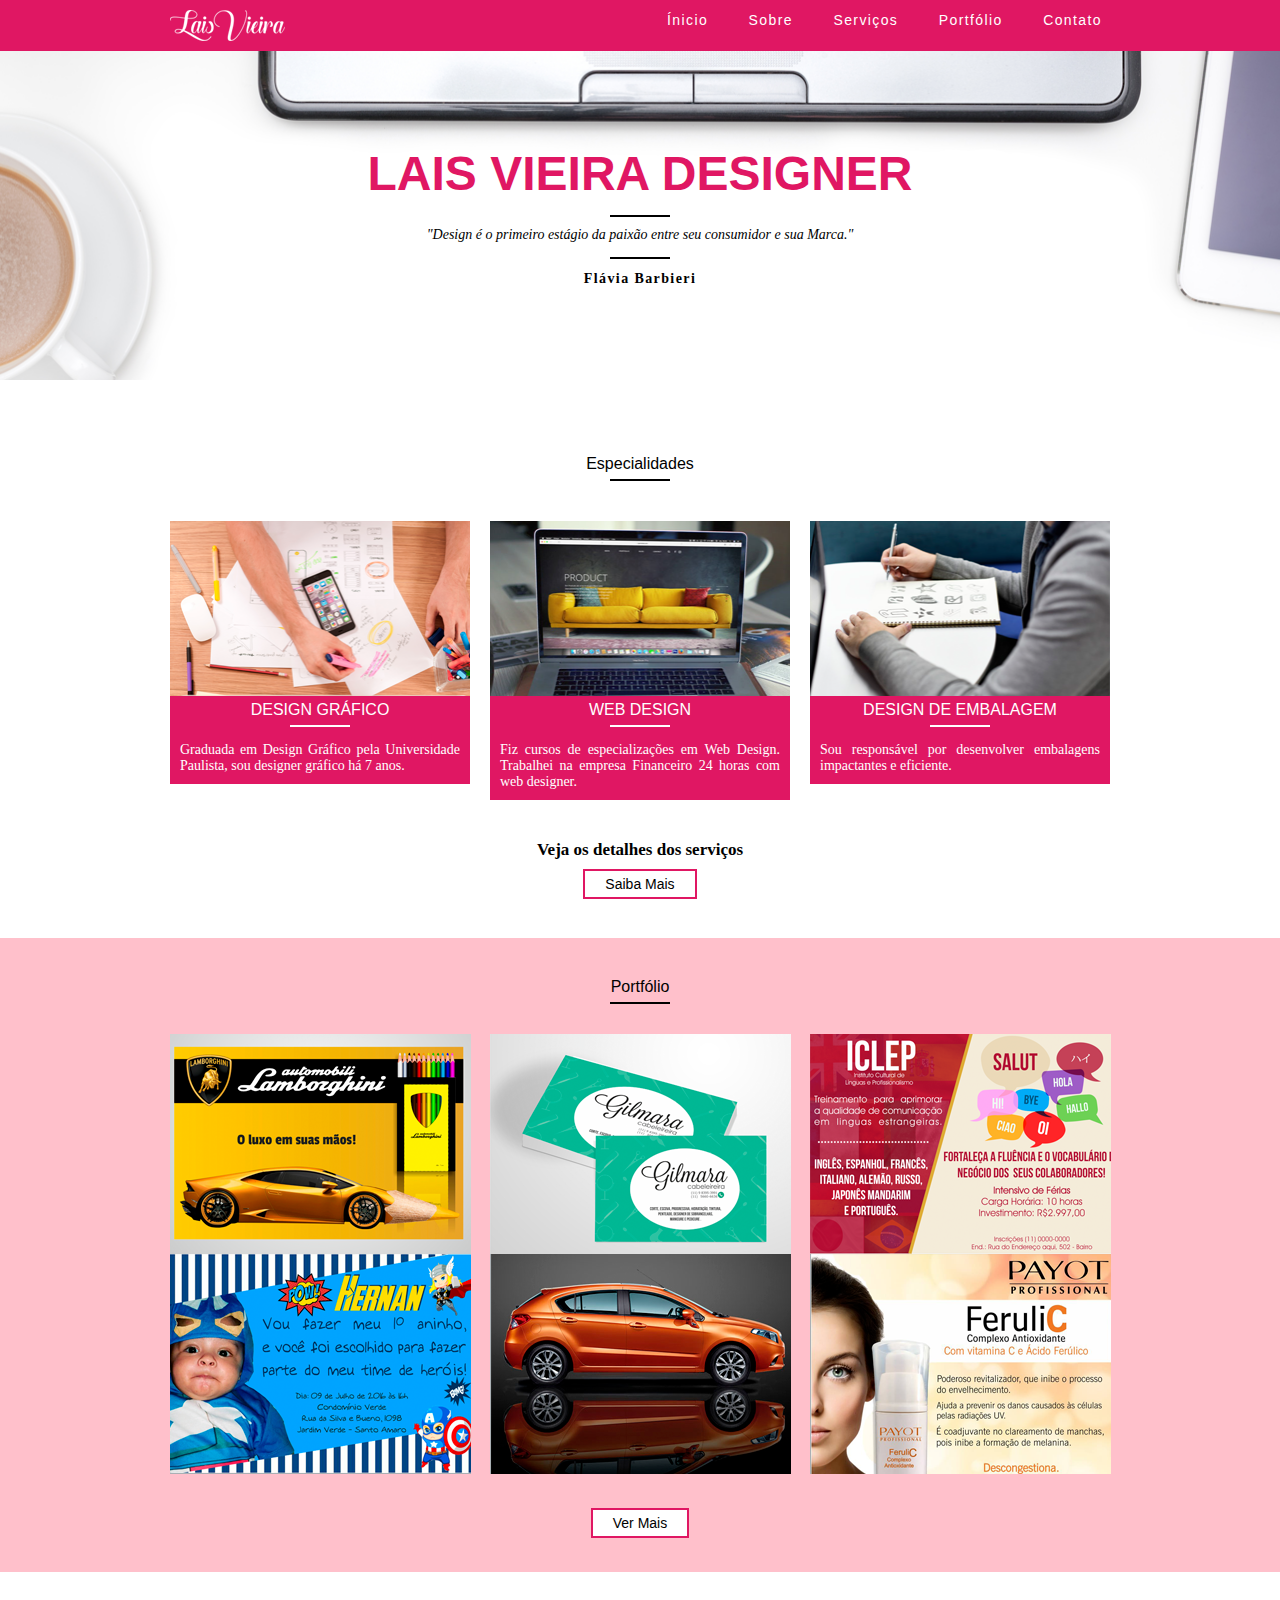
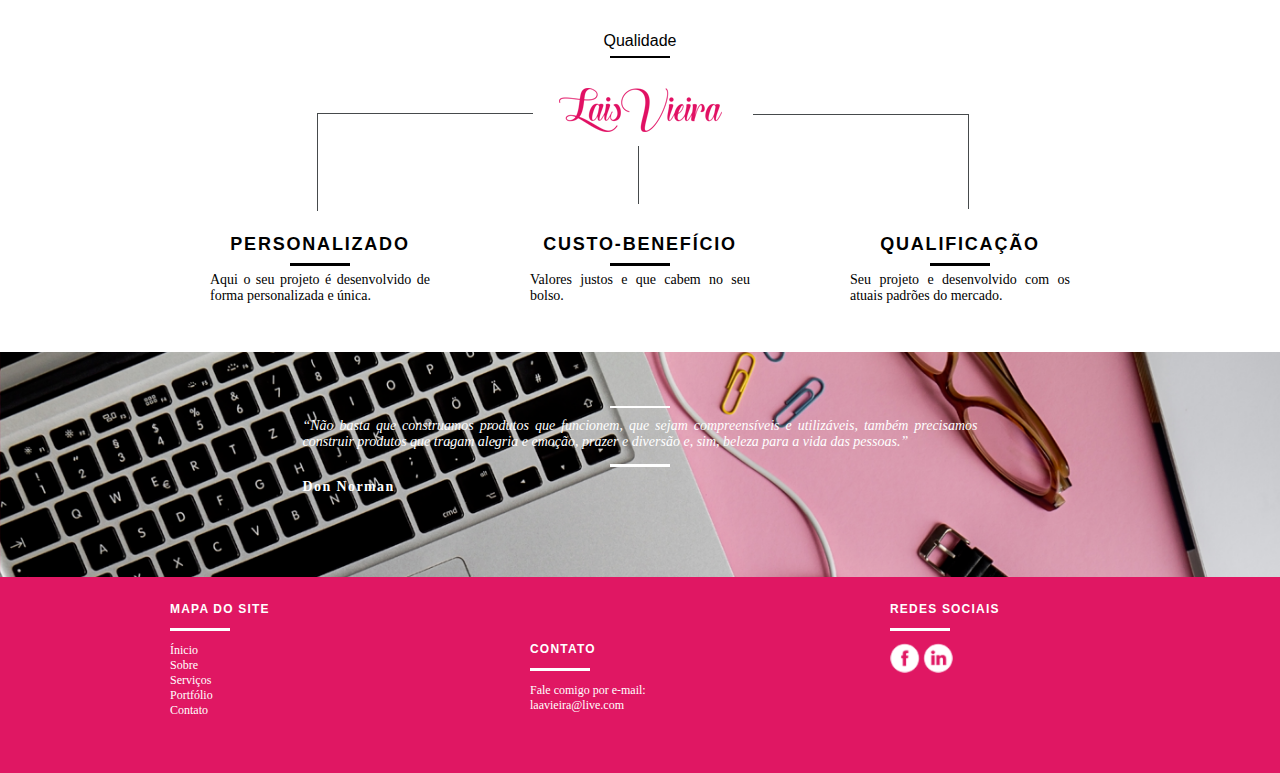
==== commit 18810e16: "Update index.html" ====
--- a/index.html
+++ b/index.html
@@ -9,7 +9,7 @@
 		<meta property="og:title" content="Lais Vieira Designer"/>
 		<meta property="og:description" content="Desenvolvemos arte personalizada para você."/>
 		<meta property="og:url" content=""/>
-		<meta property="og:image" content=""/>
+		<meta property="og:image" content="https://laavieira.github.io/img/og-image.png"/>
 
 		<meta name="viewport" content="width=device-width, initial-scale=1">
 
@@ -49,24 +49,24 @@
 		</section>
 
 		<section class="servicos_home container animar">
-			<h2 class="subtitulo">Serviços</h2>
+			<h2 class="subtitulo">Especialidades</h2>
 			<ul class="servicos_linha">
 				<li class="grid-1-3">
 					<img src="img/servicos/design.png" alt="Design Gráfico">
 					<h3 class="subtitulo_branco">Design Gráfico</h3>
-					<p>Em um mercado altamente competitivo é importante que a visibilidade da sua marca esteja sempre em crescimento, tanto na comunicação online quanto offline. </p>
+					<p>Graduada em Design Gráfico pela Universidade Paulista, sou designer gráfico há 7 anos.</p>
 				</li>
 
 				<li class="grid-1-3">
 					<img src="img/servicos/web-design.png" alt="Web Design">
 					<h3 class="subtitulo_branco">Web Design</h3>
-					<p>É na internet que começa a busca do cliente e é na internet que sua empresa deve estar.Por isso é tão importante ter um site personalizado e bem estruturado. </p>
+					<p>Fiz cursos de especializações em Web Design. Trabalhei na empresa Financeiro 24 horas com web designer.</p>
 				</li>
 
 				<li class="grid-1-3">
 					<img src="img/servicos/identidade-visual.png" alt="Identidade Visual">
-					<h3 class="subtitulo_branco">Identidade Visual</h3>
-					<p>Uma identidade visual sólida e bem trabalhada aumenta significativamente a qualidade de sua marca vista por seus clientes obtendo confiabilidade. </p>
+					<h3 class="subtitulo_branco">Design de Embalagem</h3>
+					<p>Sou responsável por desenvolver embalagens impactantes e eficiente.</p>
 				</li>
 			</ul>
 			
@@ -106,7 +106,7 @@
 				</li>
 			</ul>
 			<div class="btn_rosa">
-				<a href="servicos.html" class="btn">Ver Mais</a>
+				<a href="portfolio.html" class="btn">Ver Mais</a>
 			</div>
 		</div>
 		</section>
@@ -188,5 +188,16 @@
 	<script src="js/main.js"></script>
 	<!-- JavaScript -->
 
+<!-- Global site tag (gtag.js) - Google Analytics -->
+<script async src="https://www.googletagmanager.com/gtag/js?id=UA-109597779-1"></script>
+<script>
+  window.dataLayer = window.dataLayer || [];
+  function gtag(){dataLayer.push(arguments);}
+  gtag('js', new Date());
+
+  gtag('config', 'UA-109597779-1');
+</script>
+
+
 	</body>
-</html>+</html>
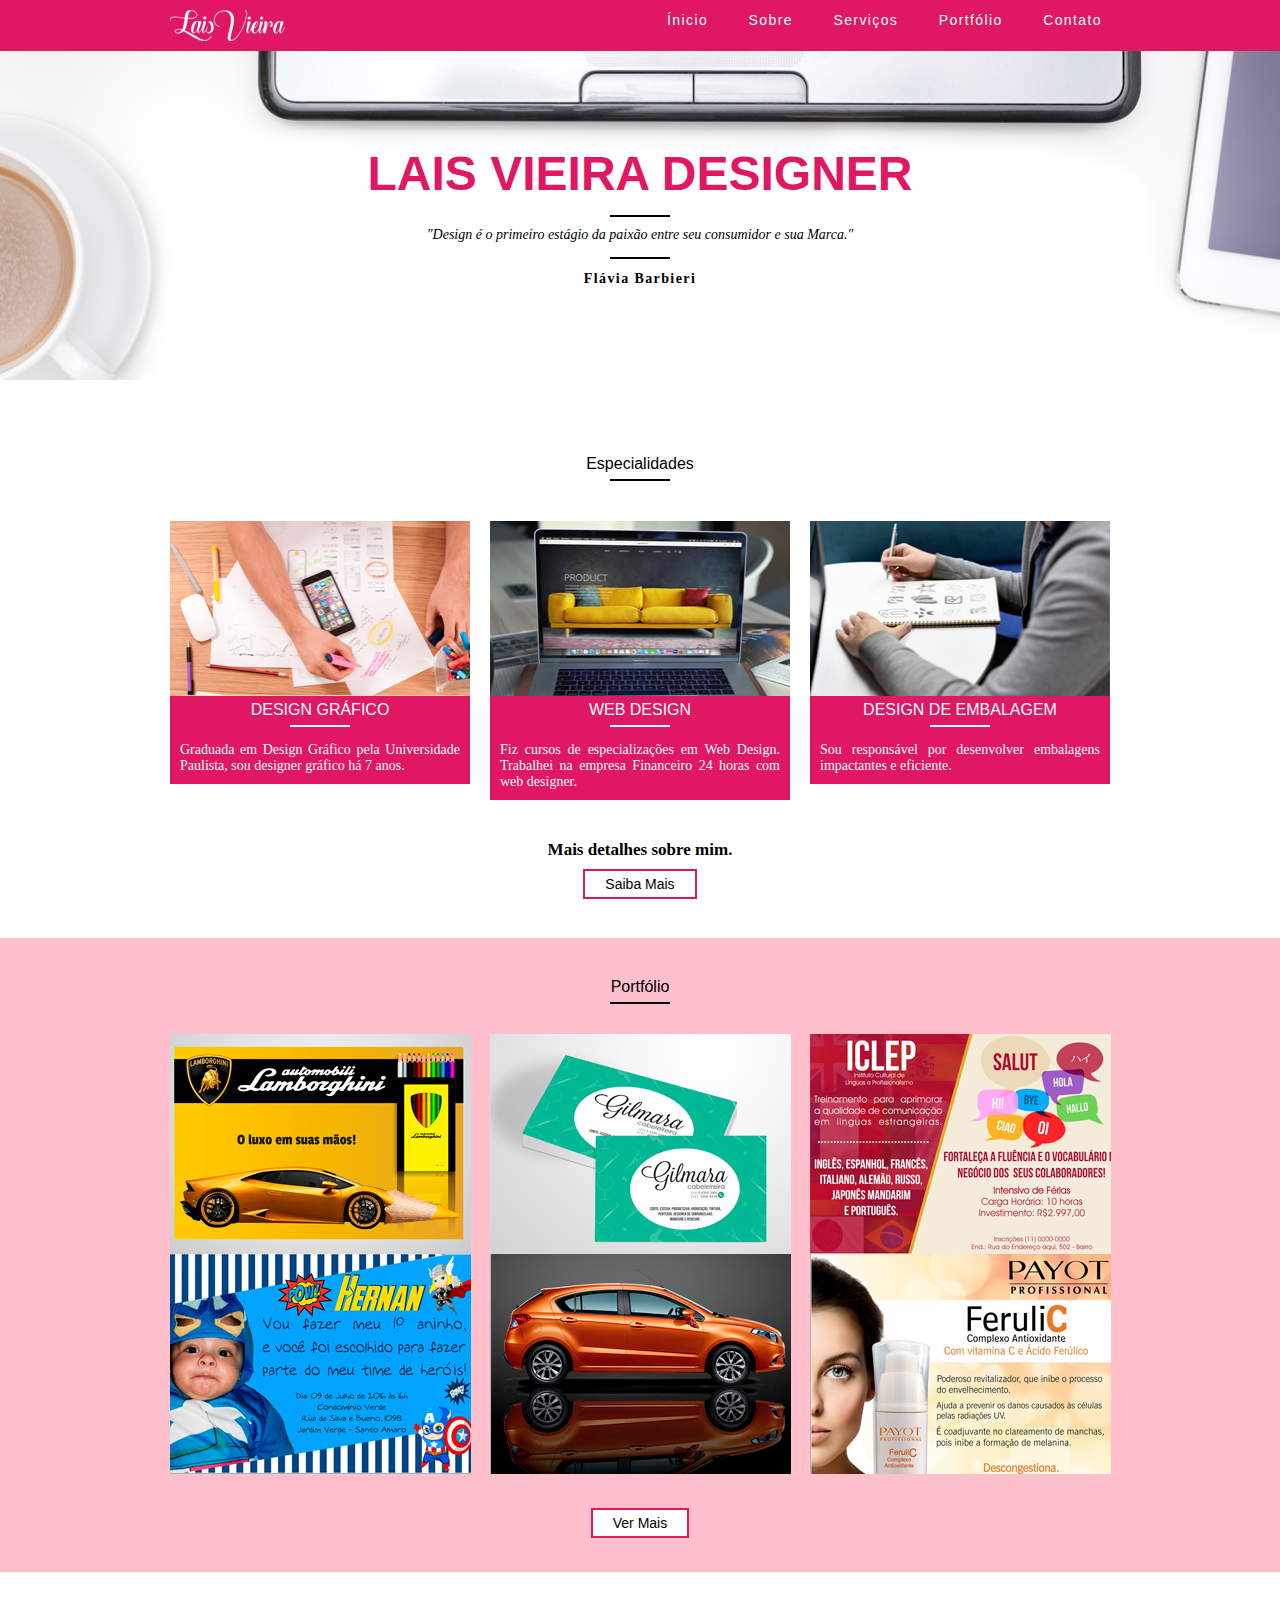
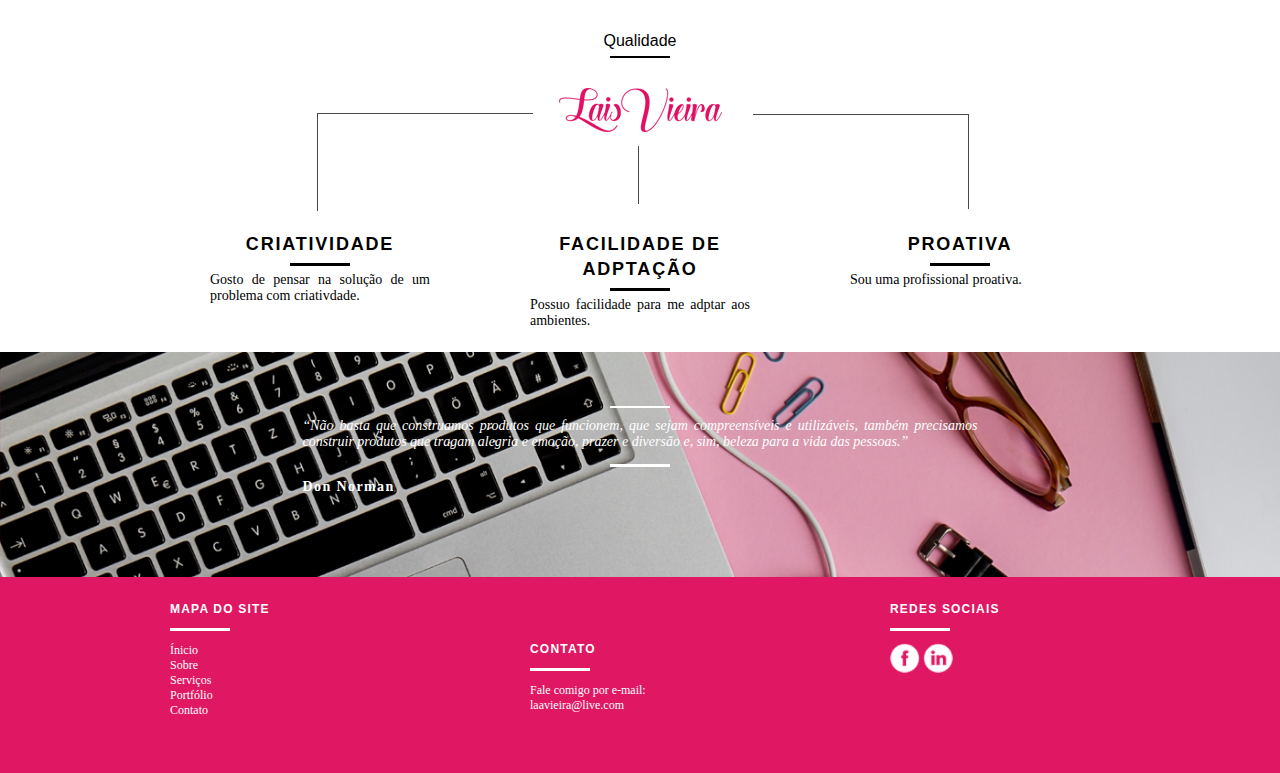
==== commit d4760e7d: "Update index.html" ====
--- a/index.html
+++ b/index.html
@@ -71,7 +71,7 @@
 			</ul>
 			
 			<div class="btn_rosa">
-				<p>Veja os detalhes dos serviços</p>
+				<p>Mais detalhes sobre mim.</p>
 				<a href="servicos.html" class="btn">Saiba Mais</a>
 			</div>
 		</section>
@@ -116,16 +116,16 @@
 			<img src="img/logo-rosa.png" alt="Bikcraft">
 			<ul class="qualidade_lista">
 				<li class="grid-1-3">
-					<h3>Personalizado</h3>
-					<p>Aqui o seu projeto é desenvolvido de forma personalizada e única. </p>
-				</li>
-				<li class="grid-1-3">
-					<h3>Custo-benefício</h3>
-					<p>Valores justos e que cabem no seu bolso.</p>
-				</li>
-				<li class="grid-1-3">
-					<h3>Qualificação</h3>
-					<p>Seu projeto e desenvolvido  com os atuais padrões do mercado. </p>
+					<h3>Criatividade</h3>
+					<p>Gosto de pensar na solução de um problema com criativdade.</p>
+				</li>
+				<li class="grid-1-3">
+					<h3>Facilidade de adptação</h3>
+					<p>Possuo facilidade para me adptar aos ambientes.</p>
+				</li>
+				<li class="grid-1-3">
+					<h3>Proativa</h3>
+					<p>Sou uma profissional proativa.</p>
 				</li>
 			</ul>		
 		</section>
